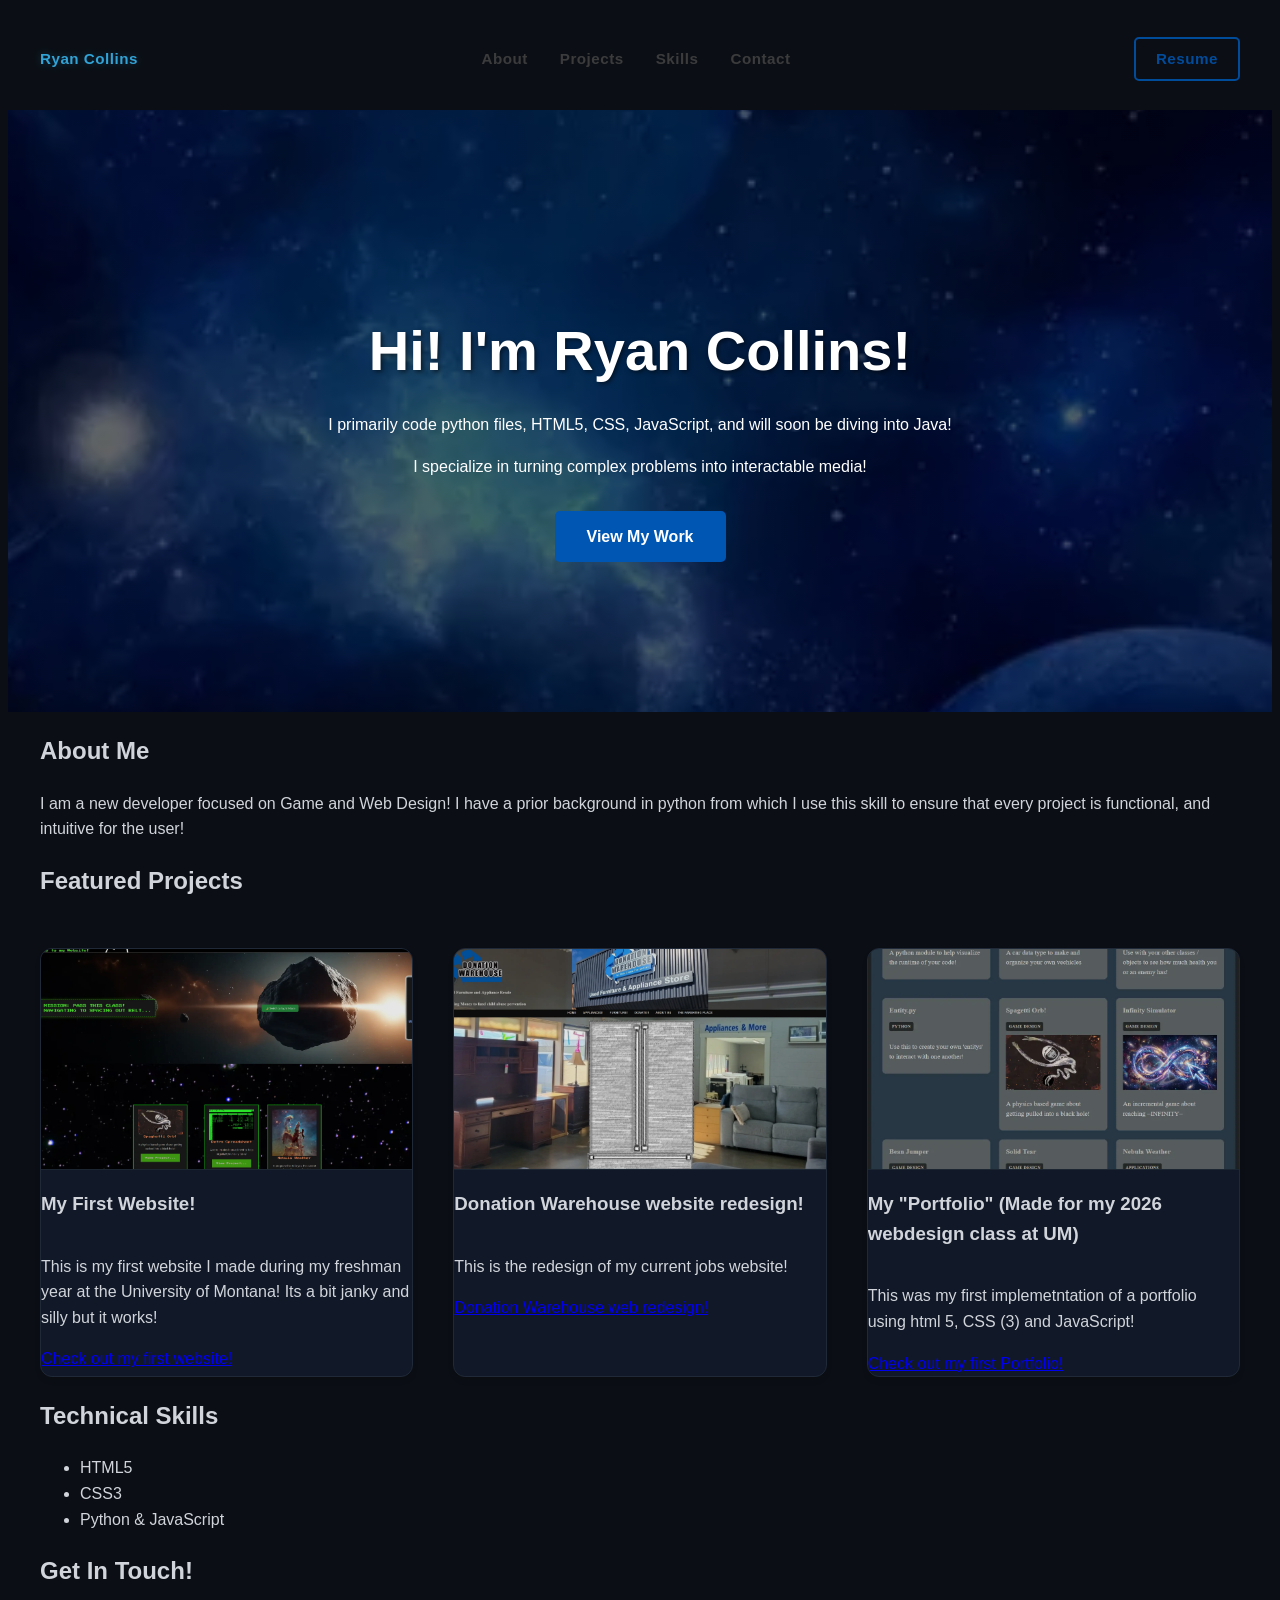
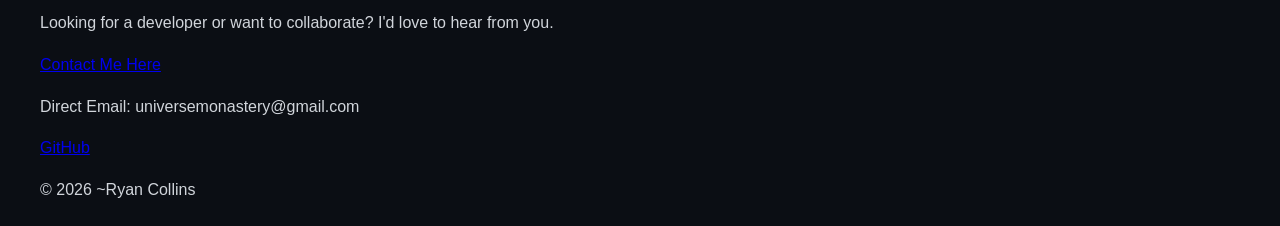
==== index.html @ fbfafca4 "2nd upload" ====
<!doctype html>
<html lang="en">
  <head>
    <meta charset="UTF-8" />
    <meta name="viewport" content="width=device-width, initial-scale=1.0" />
    <title>Ryan Collins | Portfolio</title>
    <link rel="stylesheet" href="Style/style.css" />
  </head>
  <body>
    <header class="site-header">
      <div class="container">
        <span class="logo">Ryan Collins</span>
        <nav>
          <ul>
            <li><a href="#about">About</a></li>
            <li><a href="#projects">Projects</a></li>
            <li><a href="#skills">Skills</a></li>
            <li><a href="contact.html" target="_blank">Contact</a></li>
          </ul>
        </nav>
        <a
          href="https://universemonastery-droid.github.io/Collins-CSCI181-practice/resume.html"
          target="_blank"
          class="cta-secondary"
          >Resume</a
        >
      </div>
    </header>

    <main>
      <section class="hero">
        <div class="container">
          <h1>Hi! I'm <span class="highlight">Ryan Collins</span>!</h1>
          <p class="tagline">
            I primarily code python files, HTML5, CSS, JavaScript, and will soon
            be diving into Java!
          </p>
          <p class="value-statement">
            I specialize in turning complex problems into interactable media!
          </p>
          <div class="hero-btns">
            <a href="#projects" class="cta-primary">View My Work</a>
          </div>
        </div>
      </section>

      <section id="about" class="about">
        <div class="container">
          <h2>About Me</h2>
          <p>
            I am a new developer focused on Game and Web Design! I have a prior
            background in python from which I use this skill to ensure that
            every project is functional, and intuitive for the user!
          </p>
        </div>
      </section>

      <section id="projects" class="projects">
        <div class="container">
          <h2>Featured Projects</h2>
          <div class="project-grid">
            <article class="project-card">
              <img
                src="../PortfolioPictures/FirstWebsite.webp"
                alt="Screenshot of my first website"
              />
              <h3>My First Website!</h3>
              <p>
                This is my first website I made during my freshman year at the
                University of Montana! Its a bit janky and silly but it works!
              </p>
              <a
                href="https://universemonastery-droid.github.io/Collins-CSCI181-practice/"
                target="_blank"
                aria-label="View 'My First Website' on GitHub Repository"
                >Check out my first website!</a
              >
            </article>
            <article class="project-card">
              <img
                src="./PortfolioPictures/DonationWarehouse.webp"
                alt="Screenshot of the Donation Warehouse redesign"
              />
              <h3>Donation Warehouse website redesign!</h3>
              <p>This is the redesign of my current jobs website!</p>
              <a
                href="https://universemonastery-droid.github.io/Collins-csci181-p1/"
                target="_blank"
                aria-label="View 'My First Website' on GitHub Repository"
                >Donation Warehouse web redesign!</a
              >
            </article>
            <article class="project-card">
              <img
                src="./PortfolioPictures/FirstPortfolio.webp"
                target="_blank"
                alt="Screenshot of my Portfolio"
              />
              <h3>My "Portfolio" (Made for my 2026 webdesign class at UM)</h3>
              <p>
                This was my first implemetntation of a portfolio using html 5,
                CSS (3) and JavaScript!
              </p>
              <a
                href="https://universemonastery-droid.github.io/Collins-csci181-p2/"
                target="_blank"
                aria-label="View 'My First Portfolio' on GitHub Repository"
                >Check out my first Portfolio!</a
              >
            </article>
          </div>
        </div>
      </section>

      <section id="skills" class="skills">
        <div class="container">
          <h2>Technical Skills</h2>
          <ul class="skills-list">
            <li>HTML5</li>
            <li>CSS3</li>
            <li>Python & JavaScript</li>
          </ul>
        </div>
      </section>

      <section id="contact" class="contact">
        <div class="container">
          <h2>Get In Touch!</h2>
          <p>
            Looking for a developer or want to collaborate? I'd love to hear
            from you.
          </p>
          <a href="contact.html" class="email-link">Contact Me Here</a>

          <p class="email-text">
            Direct Email:
            <span class="highlight">universemonastery@gmail.com</span>
          </p>

          <div class="social-links">
            <a href="https://github.com/universemonastery-droid">GitHub</a>
          </div>
        </div>
      </section>
    </main>

    <footer>
      <div class="container">
        <p>&copy; 2026 ~Ryan Collins</p>
        <!--I learned about the copyright thing on social media and thought it was cool to add :) -->
      </div>
    </footer>
  </body>
</html>
---- Style/style.css ----
/* Written and created by ~Ryan Collins */
/* Root Settings */
html {
  font-size: 16px;
  scroll-behavior: smooth;
}

body {
  font-family: "Segoe UI", Roboto, Helvetica, Arial, sans-serif;
  background-color: #0b0e14;
  color: #d1d5db;
  line-height: 1.6;
  display: grid;
  grid-template-rows: auto 1fr auto;
  min-height: 100vh;
}

/* Reduced Motion */
@media (prefers-reduced-motion: reduce) {
  html {
    scroll-behavior: auto;
  }
  *,
  *::before,
  *::after {
    animation-duration: 0.01ms !important;
    transition-duration: 0.01ms !important;
  }
}
/* Layout Containers */
.container {
  max-width: 1200px;
  margin: 0 auto;
  padding: 0 2rem;
}
/* Hero Styling */
.hero {
  background:
    linear-gradient(rgba(0, 0, 0, 0.6), rgba(0, 0, 0, 0.6)),
    url("../PortfolioPictures/spacebanner.webp");
  background-size: cover;
  background-position: center;
  background-attachment: fixed;
  padding: 150px 0;
  text-align: center;
  color: #ffffff;
}

.hero h1 {
  font-size: 3.5rem;
  margin-bottom: 1rem;
  text-shadow: 2px 2px 4px rgba(0, 0, 0, 0.5);
}
.hero .tagline .value-statement {
  max-width: 800px;
  margin: 0 auto 1.5rem auto;
  font-size: 1.25rem;
  font-weight: 300;
}
/* Button Styling */
.cta-primary {
  background-color: #0056b3;
  color: white;
  padding: 0.8rem 2rem;
  border-radius: 5px;
  text-decoration: none;
  font-weight: bold;
  display: inline-block;
  margin-top: 1rem;
}
.cta-primary:hover {
  background-color: #004494;
  transform: scale(1.05);
}
/* Project Grid */
.project-grid {
  display: grid;
  grid-template-columns: repeat(auto-fit, minmax(320px, 1fr));
  gap: 2.5rem;
  margin-top: 3rem;
}
/* Interaction */
a,
button {
  transition:
    transform 0.2s ease,
    opacity 0.2s ease;
}
a:hover,
a:focus {
  opacity: 0.7;
  outline: 2px solid #0056b3;
  outline-offset: 4px;
}
/* Project Card Styling */
.project-card {
  background-color: #111827;
  border: 1px solid #1f2937;
  border-radius: 12px;
  overflow: hidden;
  display: flex;
  flex-direction: column;
  transition: all 0.3s cubic-bezier(0.4, 0, 0.2, 1);
  box-shadow: 0 4px 6px -1px rgba(0, 0, 0, 0.1);
}
/* Card Images */
.project-card img {
  width: 100%;
  height: 220px;
  object-fit: cover;
  border-bottom: 1px solid #1f2937;
  filter: brightness(0.9);
  transition: filter 0.3s ease;
}

.project-card h3 .project-card p .project-card a {
  padding: 0 1.5rem;
  margin-bottom: 0.75rem;
}
.project-card:hover img {
  filter: brightness(1.1);
}
/* Navigation Banner */
.site-header {
  color: #ffffff;
  text-decoration: none;
  font-weight: 600;
  font-size: 0.95rem;
  letter-spacing: 0.5px;
  transition: all 0.3s ease;
  opacity: 0.85;
}

.site-header .container {
  display: flex;
  justify-content: space-between;
  align-items: center;
  padding: 1rem 2rem;
  height: 70px;
}
/* Hover & Focus States */
.site-header nav a:hover,
.site-header nav a:focus {
  opacity: 1;
  color: #38bdf8;
  text-shadow: 0 0 8px rgba(56, 189, 248, 0.6);
}

/* Logo Styling */
.logo {
  color: #38bdf8;
  font-weight: 800;
  text-shadow: 0 0 10px rgba(56, 189, 248, 0.3);
}

/* Nav List Styling */
.site-header nav ul {
  display: flex;
  list-style: none;
  gap: 2rem;
  margin: 0;
  padding: 0;
}

.site-header nav a {
  text-decoration: none;
  color: #444;
  font-weight: 600;
  font-size: 0.95rem;
}

/* Resume Button Styling */
.cta-secondary {
  background-color: transparent;
  border: 2px solid #0056b3;
  color: #0056b3;
  padding: 0.5rem 1.25rem;
  border-radius: 5px;
  text-decoration: none;
  font-weight: 700;
  transition: all 0.3s ease;
}

.cta-secondary:hover {
  background-color: #0056b3;
  color: #ffffff;
  transform: translateY(-2px);
}

/*If your on your phone*/
@media (max-width: 768px) {
  .site-header .container {
    flex-direction: column;
    height: auto;
    padding: 1rem;
  }

  .site-header nav ul {
    gap: 1rem;
    margin-top: 1rem;
  }

  .cta-secondary {
    display: none;
  }
}
/* Contact Page */
.contact-page {
  padding: 60px 0;
  background-color: #f9f9f9;
}
.contact-page h1 {
  margin-bottom: 1.5rem;
  color: #0056b3;
}
.contact-form {
  max-width: 600px;
  background: white;
  padding: 2rem;
  border-radius: 8px;
  box-shadow: 0 4px 15px rgba(0, 0, 0, 0.05);
}
.form-group {
  margin-bottom: 1.5rem;
  display: flex;
  flex-direction: column;
}
.form-group label {
  font-weight: 600;
  margin-bottom: 0.5rem;
  font-size: 0.9rem;
}

.form-group input .form-group select .form-group textarea {
  padding: 0.8rem;
  border: 1px solid #ddd;
  border-radius: 4px;
  font-family: inherit;
  font-size: 1rem;
}
.form-group input:focus,
.form-group textarea:focus {
  outline: none;
  border-color: #0056b3;
  box-shadow: 0 0 0 3px rgba(0, 86, 179, 0.1);
}
.contact-form .cta-primary {
  border: none;
  cursor: pointer;
  width: 100%;
  font-size: 1rem;
}
/* --- Contact Page Specifics --- */

/* Matching the Hero height but smaller for sub-pages */
.page-banner {
  padding: 80px 0 40px;
  text-align: center;
  background-color: #0b0e14;
}

.page-banner h1 {
  font-size: 3rem;
  color: #ffffff;
  margin-bottom: 0.5rem;
}

/*Form Container (Styled like my Project Cards) */
.contact-section {
  padding-bottom: 80px;
  display: flex;
  justify-content: center;
}

.contact-form {
  background-color: #111827;
  border: 1px solid #1f2937;
  padding: 2.5rem;
  border-radius: 12px;
  width: 100%;
  max-width: 600px;
  box-shadow: 0 10px 30px rgba(0, 0, 0, 0.4);
}

.form-group {
  margin-bottom: 1.5rem;
  display: flex;
  flex-direction: column;
}

.form-group label {
  color: #38bdf8;
  font-weight: 600;
  font-size: 0.85rem;
  text-transform: uppercase;
  letter-spacing: 1px;
  margin-bottom: 0.5rem;
}

.contact-form input .contact-form textarea {
  background-color: #1f2937;
  border: 1px solid #374151;
  color: #ffffff;
  padding: 0.8rem 1rem;
  border-radius: 6px;
  font-family: "Segoe UI", sans-serif;
  font-size: 1rem;
  transition: all 0.3s ease;
}
.contact-form input:focus .contact-form textarea:focus {
  outline: none;
  border-color: #38bdf8;
  background-color: #111827;
  box-shadow: 0 0 0 3px rgba(56, 189, 248, 0.1);
}
/* Placeholder color */
::placeholder {
  color: #6b7280;
  opacity: 1;
}
/* Form Button */
.contact-form .cta-primary {
  width: 100%;
  border: none;
  cursor: pointer;
  margin-top: 1rem;
}
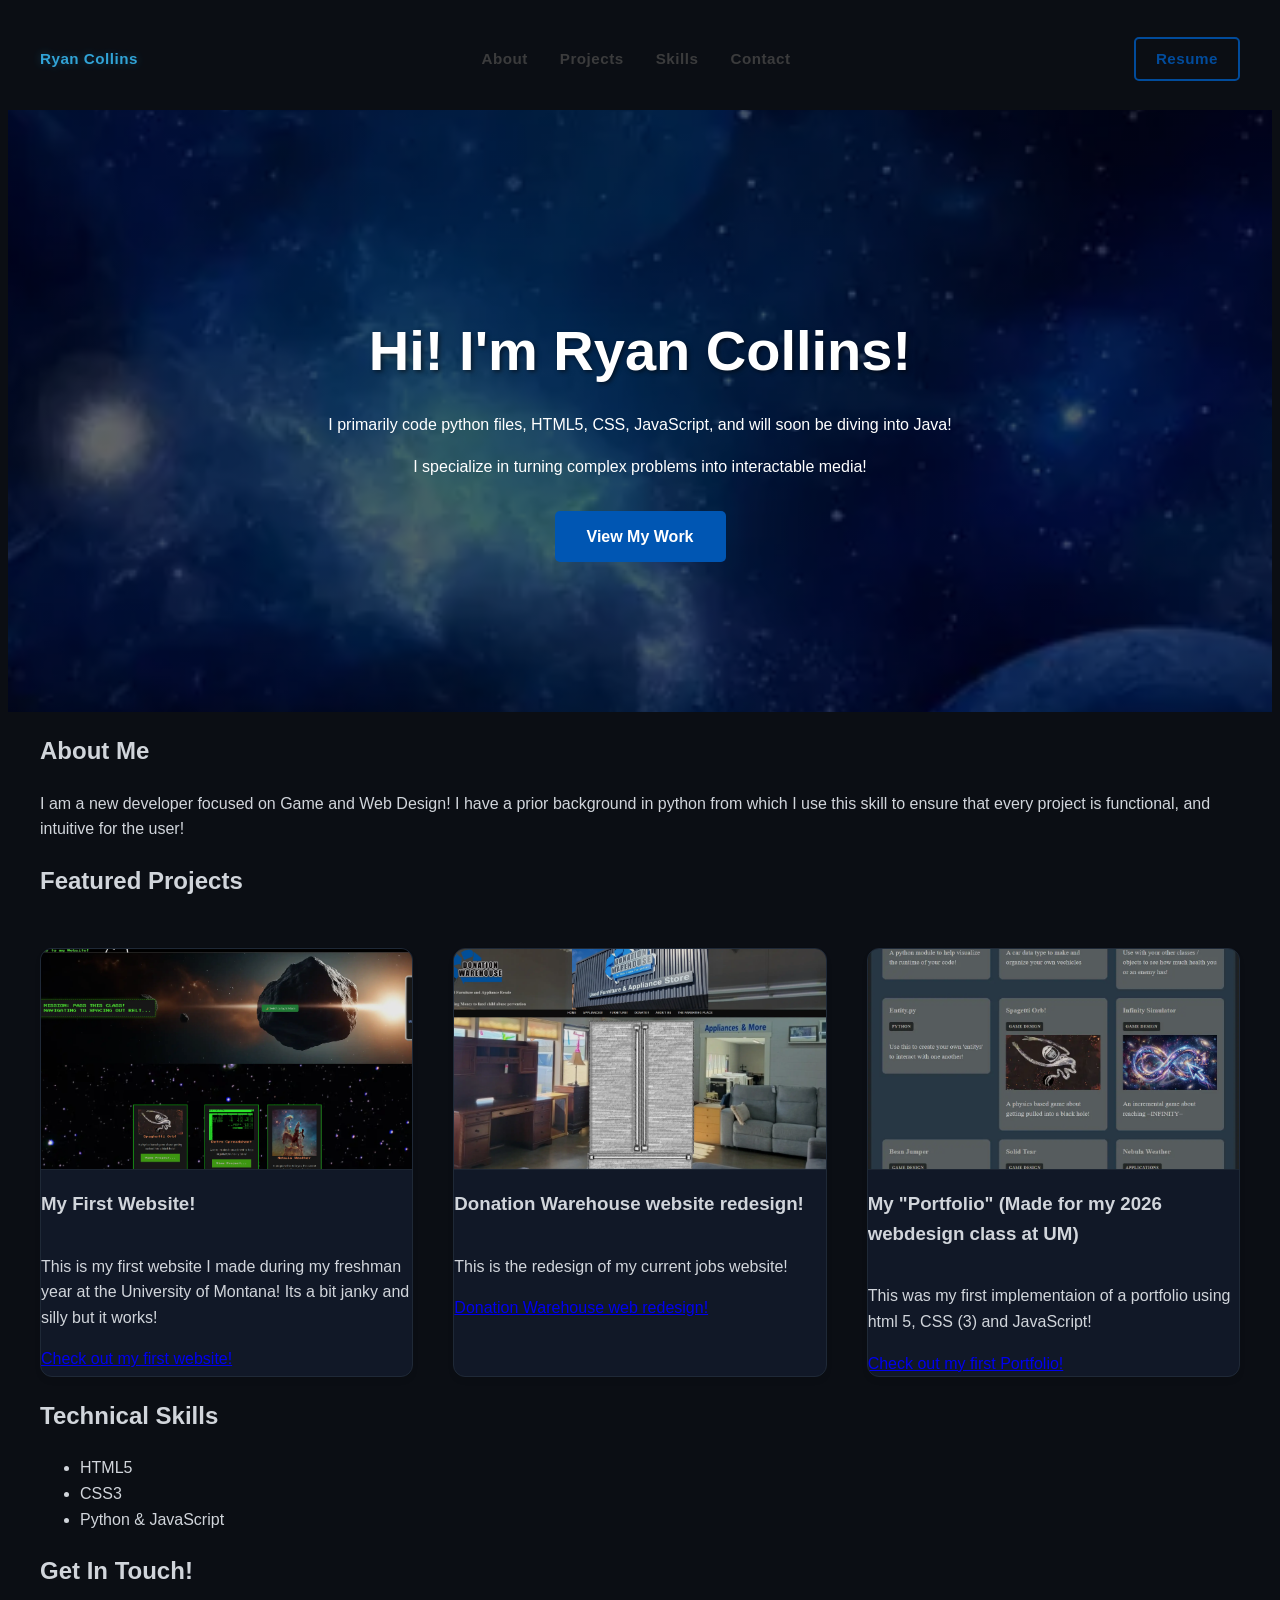
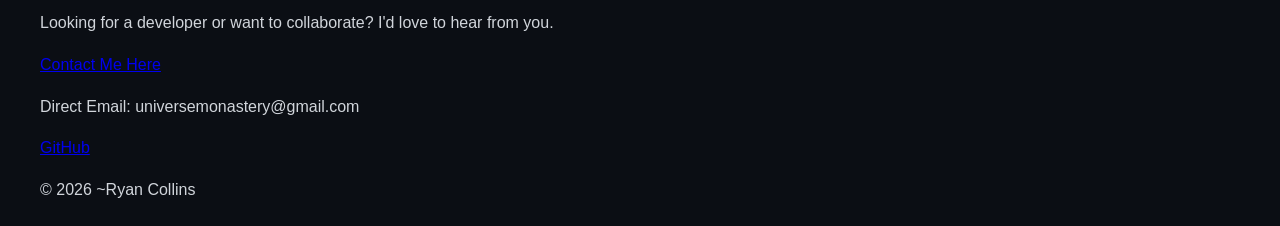
==== commit 666629ee: "Final Touches Spelling fixes" ====
--- a/index.html
+++ b/index.html
@@ -61,7 +61,7 @@
           <div class="project-grid">
             <article class="project-card">
               <img
-                src="../PortfolioPictures/FirstWebsite.webp"
+                src="./PortfolioPictures/FirstWebsite.webp"
                 alt="Screenshot of my first website"
               />
               <h3>My First Website!</h3>
@@ -94,12 +94,12 @@
               <img
                 src="./PortfolioPictures/FirstPortfolio.webp"
                 target="_blank"
-                alt="Screenshot of my Portfolio"
+                alt="Screenshot of my 'Portfolio'"
               />
               <h3>My "Portfolio" (Made for my 2026 webdesign class at UM)</h3>
               <p>
-                This was my first implemetntation of a portfolio using html 5,
-                CSS (3) and JavaScript!
+                This was my first implementaion of a portfolio using html 5, CSS
+                (3) and JavaScript!
               </p>
               <a
                 href="https://universemonastery-droid.github.io/Collins-csci181-p2/"
--- a/Style/style.css
+++ b/Style/style.css
@@ -215,7 +215,7 @@
 }
 .contact-form {
   max-width: 600px;
-  background: white;
+  background: rgb(74, 74, 74);
   padding: 2rem;
   border-radius: 8px;
   box-shadow: 0 4px 15px rgba(0, 0, 0, 0.05);
@@ -238,8 +238,7 @@
   font-family: inherit;
   font-size: 1rem;
 }
-.form-group input:focus,
-.form-group textarea:focus {
+.form-group input:focus .form-group textarea:focus {
   outline: none;
   border-color: #0056b3;
   box-shadow: 0 0 0 3px rgba(0, 86, 179, 0.1);
@@ -251,15 +250,15 @@
   font-size: 1rem;
 }
 /* --- Contact Page Specifics --- */
-
-/* Matching the Hero height but smaller for sub-pages */
 .page-banner {
   padding: 80px 0 40px;
+  justify-content: center;
   text-align: center;
   background-color: #0b0e14;
 }
 
 .page-banner h1 {
+  text-align: center;
   font-size: 3rem;
   color: #ffffff;
   margin-bottom: 0.5rem;
@@ -267,9 +266,9 @@
 
 /*Form Container (Styled like my Project Cards) */
 .contact-section {
-  padding-bottom: 80px;
-  display: flex;
+  padding-bottom: 70px;
   justify-content: center;
+  display: flex;
 }
 
 .contact-form {
